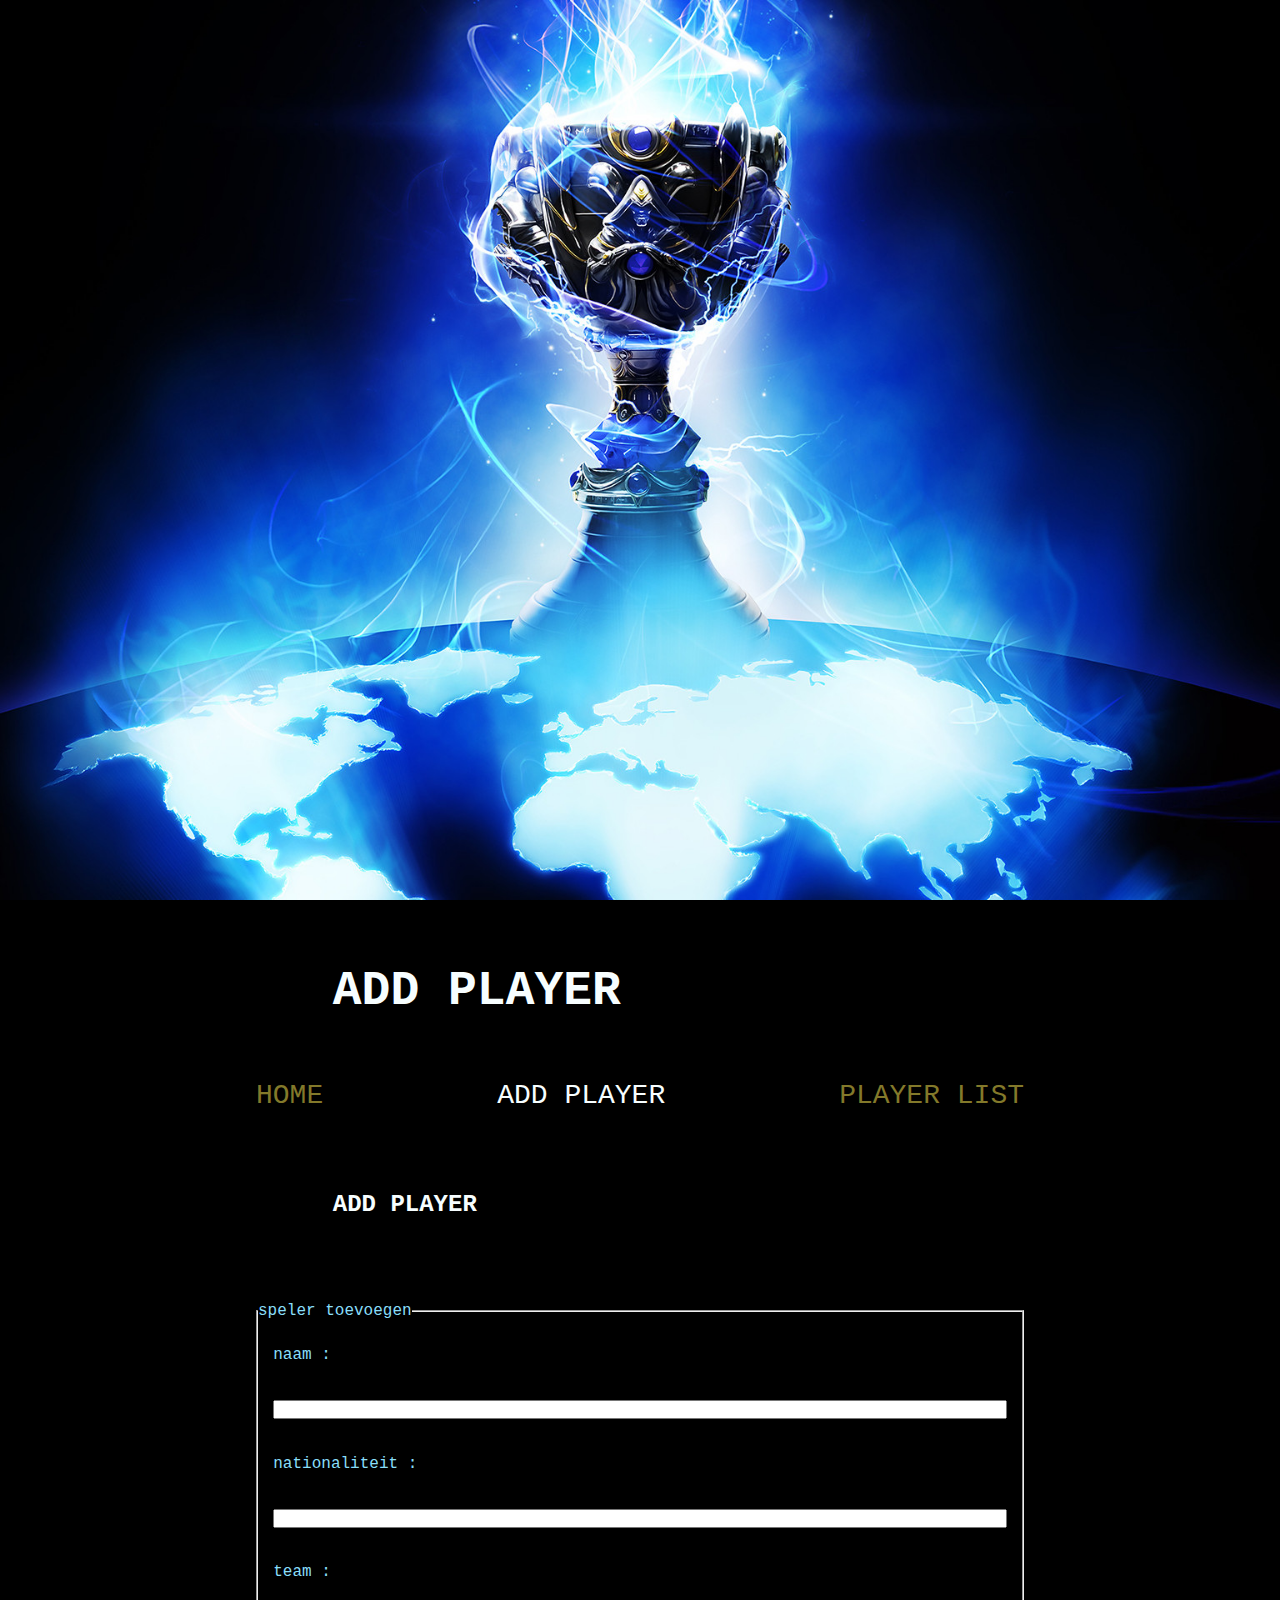
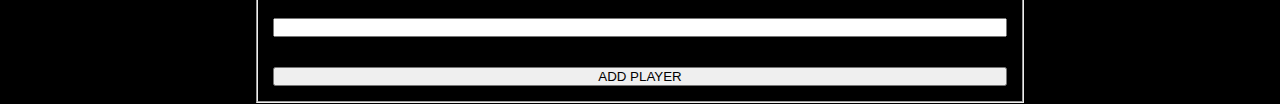
==== web/tweedePag.html @ 2eab524d "Initial commit" ====
<!DOCTYPE html>
<html lang="nl">
<head>
    <meta charset="UTF-8">
    <meta name="viewport" content="width=device-width, initial-scale=1.0">
    <link rel="stylesheet" href="style.css" type="text/css">
    <title>speler toevoegen</title>
</head>
<body class="body">
    <div class="bg"></div>
    <header>
        <h1>ADD PLAYER</h1>
    </header>
    <nav>
        <ul>
            <li><a href="index.html" >HOME</a></li>
            <li><a href="tweedePag.html" class="kleur">ADD PLAYER</a></li>
            <li><a href="servlet?task=overview">PLAYER LIST</a></li>
        </ul>
    </nav>
    <article>
        <h2>ADD PLAYER</h2>
        <form action="servlet?task=add" method="POST">
            <fieldset class="formulier">
                <legend>speler toevoegen</legend>
                <label for="naam">naam :</label>
                <input type="text" name="naam" id="naam" required="">
                <label for="nationaliteit">nationaliteit :</label>
                <input type="text" name="nationaliteit" id="nationaliteit" required="">
                <label for="team">team :</label>
                <input type="text" name="team" id="team" required="">
                <input type="submit" value="ADD PLAYER">
            </fieldset>
        </form>
    </article>
</body>
</html>
---- web/style.css ----
.body header , .body nav , .body article{
    max-width: 60%;
    margin-left: auto;
    margin-right: auto;
}

*{
    padding: 0;
    margin: 0;
}

html{
    background-color: #000000;
}

nav ul, h1{
    list-style-type: none;
    display: flex;
    flex-direction: row;
    justify-content: space-between;
}

body{
    background-color: #EEE;
    font-family : 'Lucida Console', monospace;
    font-size: 100%;
    line-height: 1.8em;
}
body, html {
    height: 100%;
    margin: 0;
  }
  
  .bg {
    background-image: url(worlds2.jpg);
    height: 100%; 
    background-position: center;
    background-repeat: no-repeat;
    background-size: cover;
  }

  h1{
      margin: 10%;
      font-size: 300%;
      color: #F7FEFF;
  }

  h2{
      margin: 10%;
      font-size: 275%;
      color: #F7FEFF;
  }

  li a {
    font-size: 175%;
    color: #83792A;
    text-decoration: none;    
  }

  .kleur{
    color:#F7FEFF;
}

article h2 , article p{
    font-size: 150%;

}

.formulier{
    display: grid;
    grid-template-columns: 1fr;
    color: #89DEF9;
}

article{
    margin: 50px;
}

.tabel {
    width: 90%;
    margin: 5%;
}

table, th, td {
    border: 1px solid #83792A;
    color: #89DEF9;
  }

th,td {
    text-align: center;
}

p , .find {
    color: #89DEF9;
}

.find {
    margin: 25px;
}

input,label{
    margin: 2%;
  }
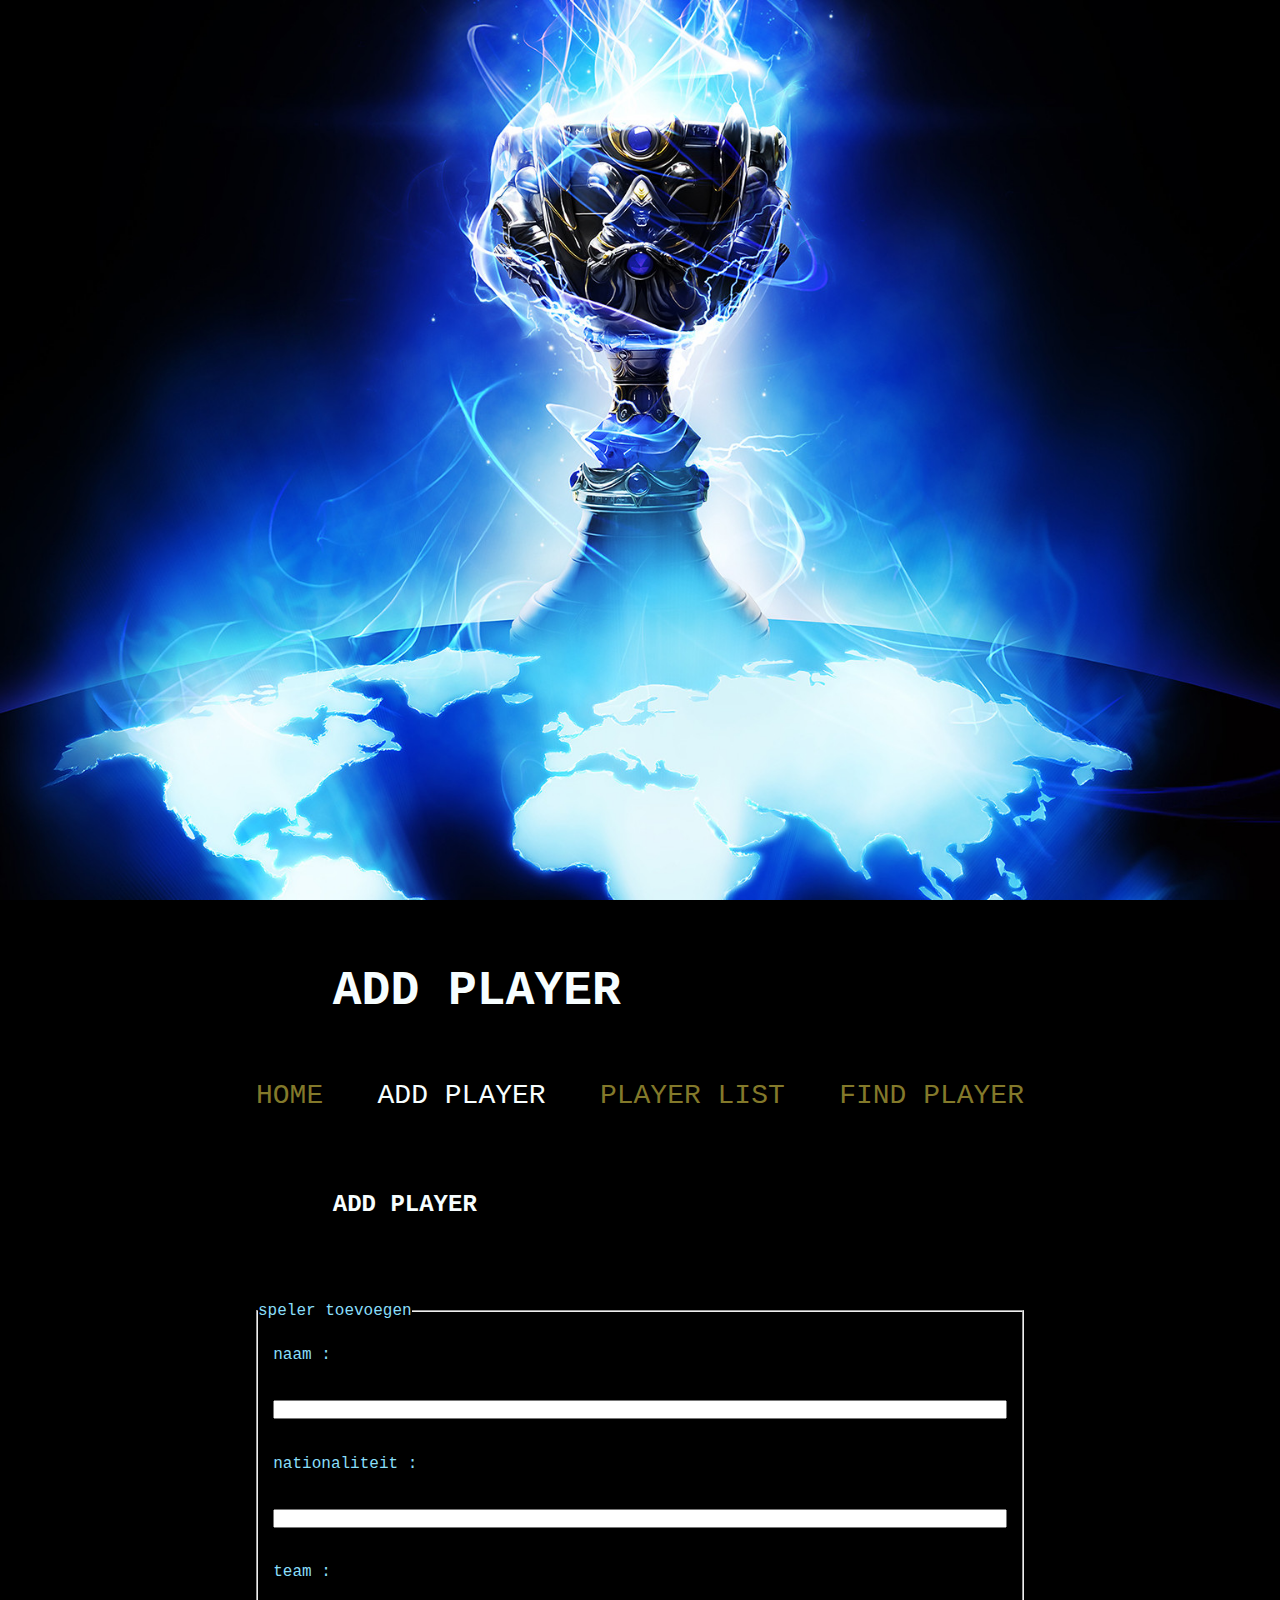
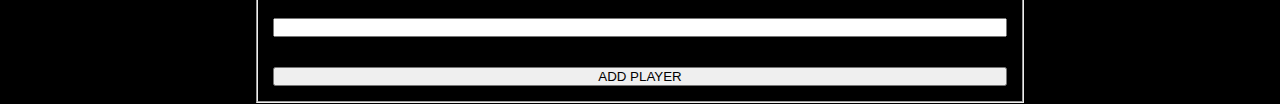
==== commit 3167947c: "yaog haaat sxghohohol" ====
--- a/web/tweedePag.html
+++ b/web/tweedePag.html
@@ -16,6 +16,7 @@
             <li><a href="index.html" >HOME</a></li>
             <li><a href="tweedePag.html" class="kleur">ADD PLAYER</a></li>
             <li><a href="servlet?task=overview">PLAYER LIST</a></li>
+            <li><a href="find.jsp" >FIND PLAYER</a></li>
         </ul>
     </nav>
     <article>
